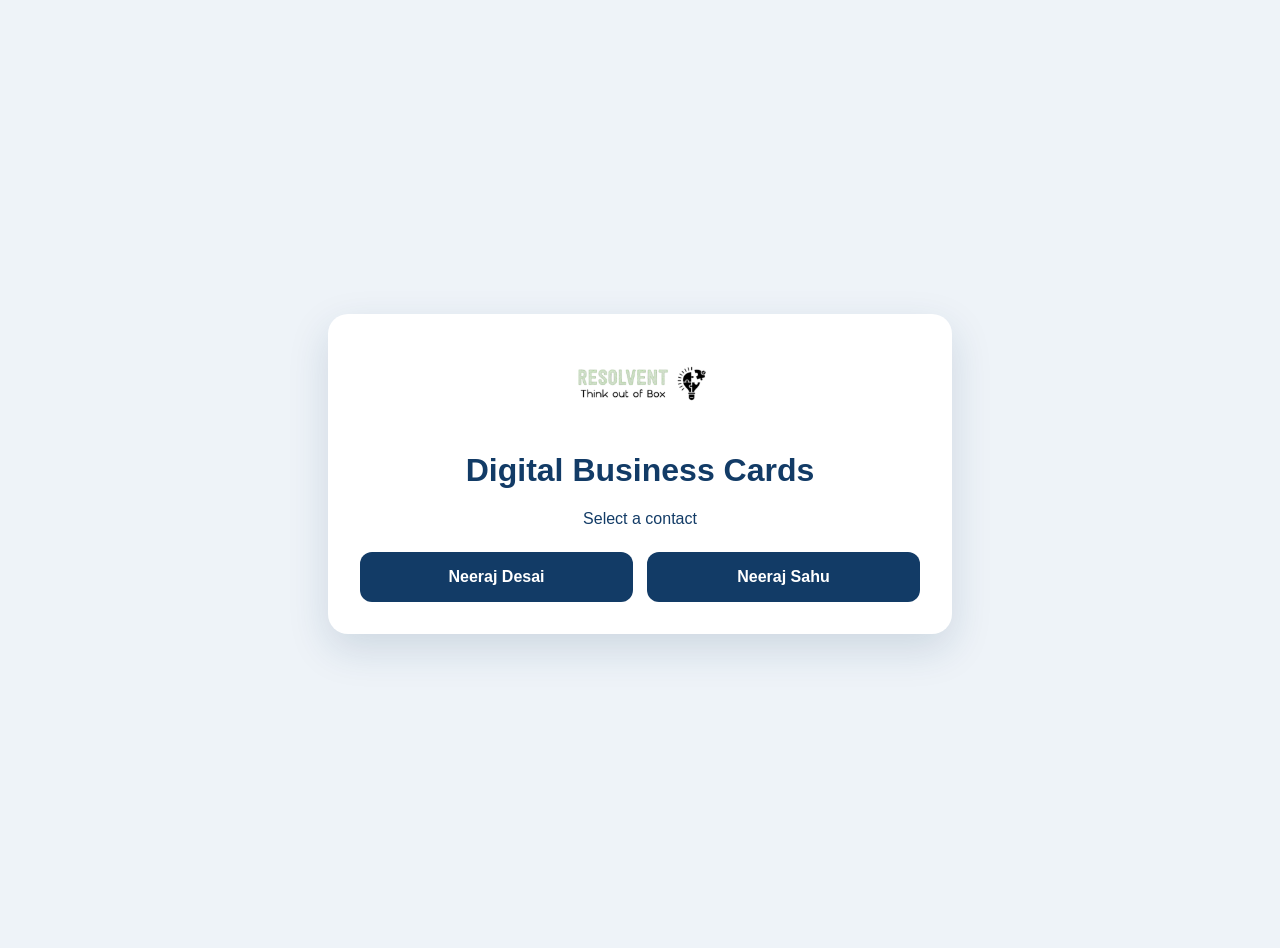
==== index.html @ 813040f6 "Add files via upload" ====
<!DOCTYPE html>
<html lang="en">
<head>
  <meta charset="UTF-8">
  <meta name="viewport" content="width=device-width, initial-scale=1.0">
  <title>Resolvent Digital Business Cards</title>
  <style>
    body{margin:0;min-height:100vh;display:grid;place-items:center;font-family:Arial,sans-serif;background:#eef3f8;color:#123b66;padding:24px}
    .box{background:#fff;padding:32px;border-radius:20px;box-shadow:0 15px 40px rgba(18,59,102,.15);max-width:560px;width:100%;text-align:center}
    img{width:190px;max-width:70%;height:auto}
    .grid{display:grid;grid-template-columns:1fr 1fr;gap:14px;margin-top:24px}
    a{padding:16px;border-radius:12px;background:#123b66;color:#fff;text-decoration:none;font-weight:700}
    @media(max-width:520px){.grid{grid-template-columns:1fr}}
  </style>
</head>
<body>
  <main class="box">
    <img src="assets/Resolvent_Logo.jpg" alt="Resolvent IT Services">
    <h1>Digital Business Cards</h1>
    <p>Select a contact</p>
    <div class="grid">
      <a href="neeraj-desai/">Neeraj Desai</a>
      <a href="neeraj-sahu/">Neeraj Sahu</a>
    </div>
  </main>
</body>
</html>
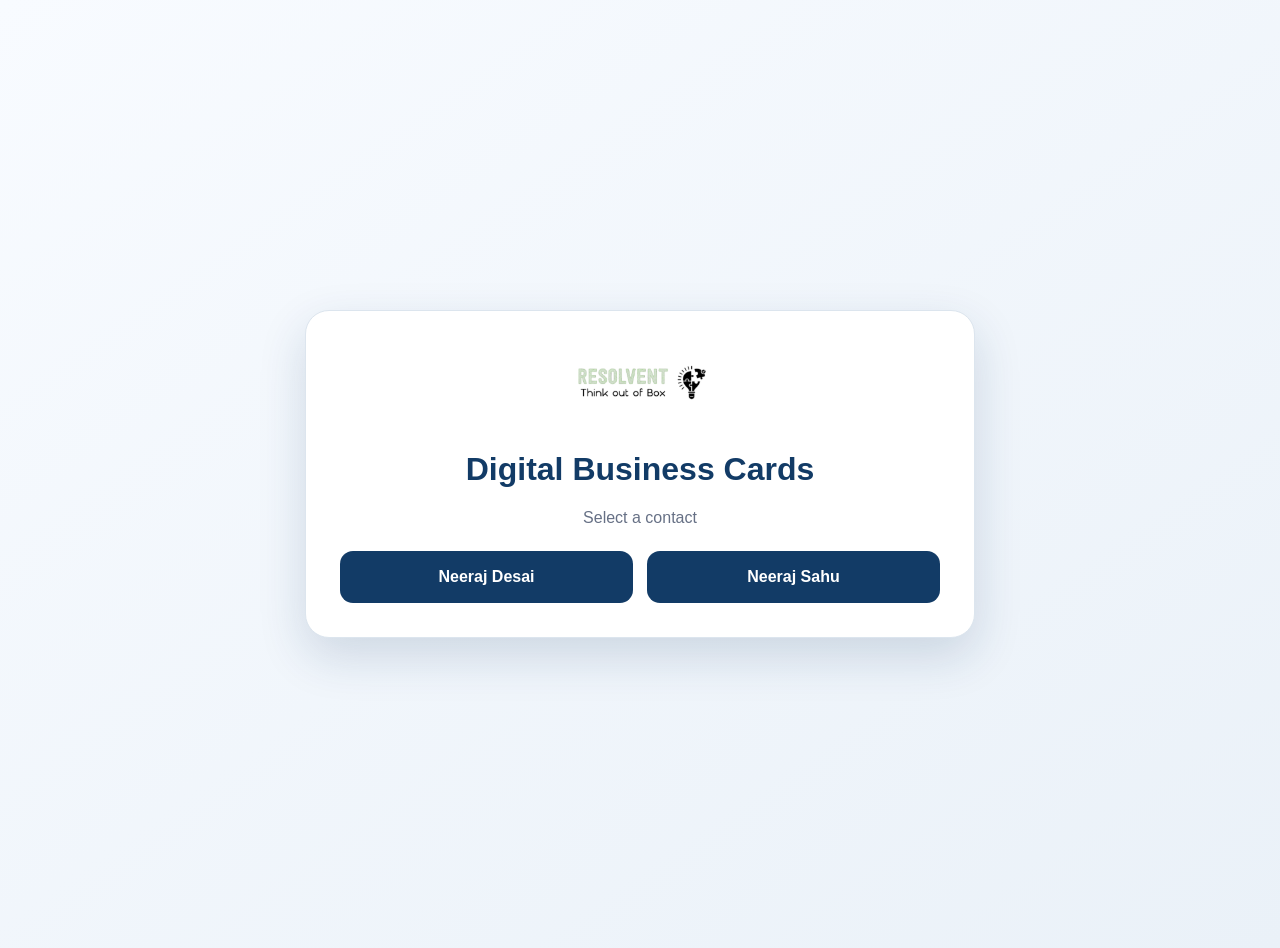
==== commit 91adde80: "Add files via upload" ====
--- a/index.html
+++ b/index.html
@@ -1,27 +1,3 @@
-<!DOCTYPE html>
-<html lang="en">
-<head>
-  <meta charset="UTF-8">
-  <meta name="viewport" content="width=device-width, initial-scale=1.0">
-  <title>Resolvent Digital Business Cards</title>
-  <style>
-    body{margin:0;min-height:100vh;display:grid;place-items:center;font-family:Arial,sans-serif;background:#eef3f8;color:#123b66;padding:24px}
-    .box{background:#fff;padding:32px;border-radius:20px;box-shadow:0 15px 40px rgba(18,59,102,.15);max-width:560px;width:100%;text-align:center}
-    img{width:190px;max-width:70%;height:auto}
-    .grid{display:grid;grid-template-columns:1fr 1fr;gap:14px;margin-top:24px}
-    a{padding:16px;border-radius:12px;background:#123b66;color:#fff;text-decoration:none;font-weight:700}
-    @media(max-width:520px){.grid{grid-template-columns:1fr}}
-  </style>
-</head>
-<body>
-  <main class="box">
-    <img src="assets/Resolvent_Logo.jpg" alt="Resolvent IT Services">
-    <h1>Digital Business Cards</h1>
-    <p>Select a contact</p>
-    <div class="grid">
-      <a href="neeraj-desai/">Neeraj Desai</a>
-      <a href="neeraj-sahu/">Neeraj Sahu</a>
-    </div>
-  </main>
-</body>
-</html>
+<!DOCTYPE html><html lang="en"><head><meta charset="UTF-8"><meta name="viewport" content="width=device-width,initial-scale=1.0"><title>Resolvent Digital Business Cards</title>
+<style>body{margin:0;min-height:100vh;display:grid;place-items:center;font-family:Arial,sans-serif;background:linear-gradient(145deg,#f8fbff,#eaf1f8);color:#123b66;padding:24px}.box{background:#fff;padding:34px;border-radius:24px;box-shadow:0 18px 48px rgba(18,59,102,.16);max-width:600px;width:100%;text-align:center;border:1px solid #dce5ee}img{width:190px;max-width:70%;height:auto}.grid{display:grid;grid-template-columns:1fr 1fr;gap:14px;margin-top:24px}a{padding:17px;border-radius:13px;background:#123b66;color:#fff;text-decoration:none;font-weight:700}p{color:#667085}@media(max-width:520px){.grid{grid-template-columns:1fr}}</style></head>
+<body><main class="box"><img src="assets/Resolvent_Logo.jpg" alt="Resolvent IT Services"><h1>Digital Business Cards</h1><p>Select a contact</p><div class="grid"><a href="neeraj-desai/">Neeraj Desai</a><a href="neeraj-sahu/">Neeraj Sahu</a></div></main></body></html>
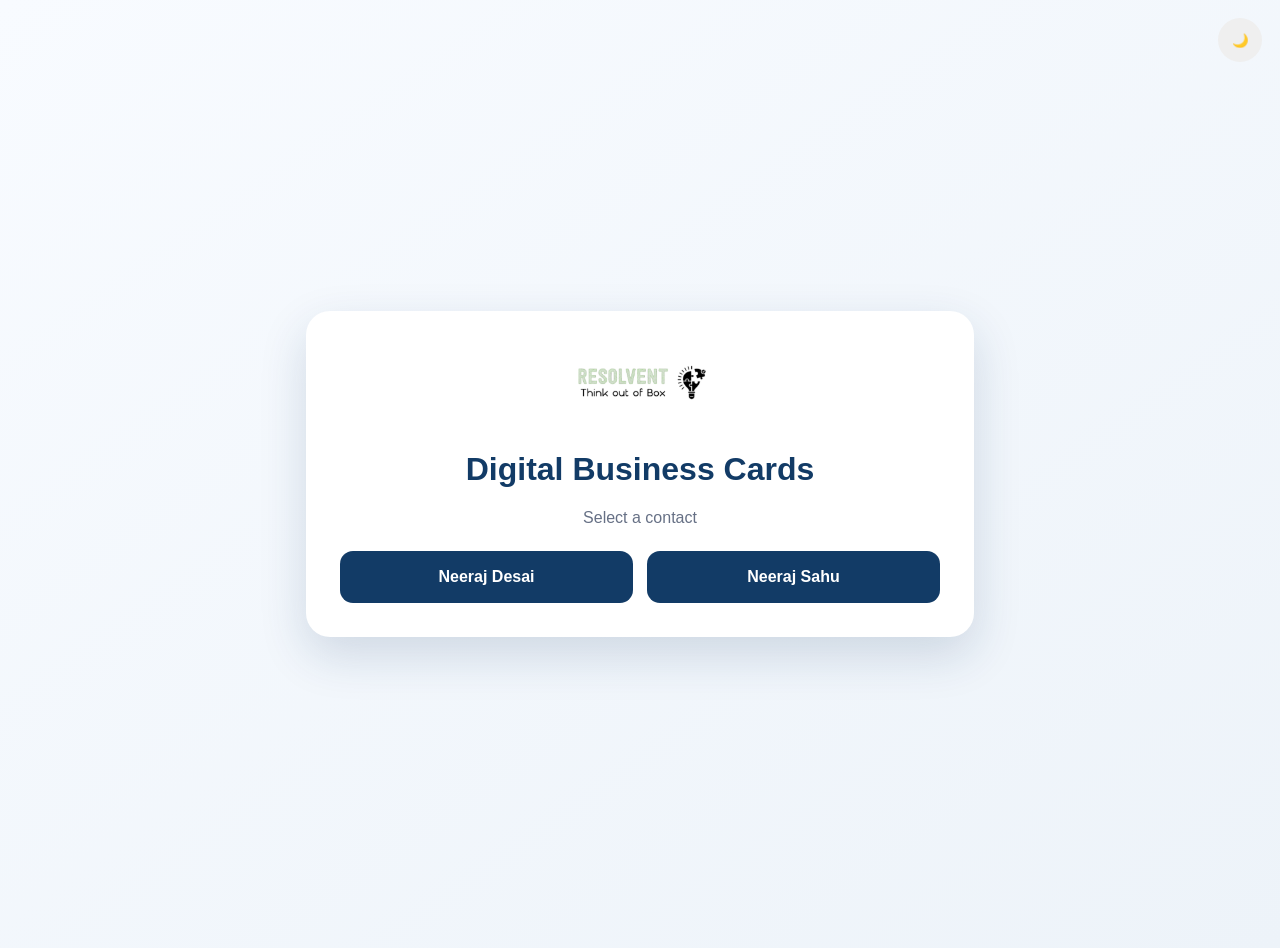
==== commit 8c94aa62: "Add files via upload" ====
--- a/index.html
+++ b/index.html
@@ -1,3 +1,39 @@
-<!DOCTYPE html><html lang="en"><head><meta charset="UTF-8"><meta name="viewport" content="width=device-width,initial-scale=1.0"><title>Resolvent Digital Business Cards</title>
-<style>body{margin:0;min-height:100vh;display:grid;place-items:center;font-family:Arial,sans-serif;background:linear-gradient(145deg,#f8fbff,#eaf1f8);color:#123b66;padding:24px}.box{background:#fff;padding:34px;border-radius:24px;box-shadow:0 18px 48px rgba(18,59,102,.16);max-width:600px;width:100%;text-align:center;border:1px solid #dce5ee}img{width:190px;max-width:70%;height:auto}.grid{display:grid;grid-template-columns:1fr 1fr;gap:14px;margin-top:24px}a{padding:17px;border-radius:13px;background:#123b66;color:#fff;text-decoration:none;font-weight:700}p{color:#667085}@media(max-width:520px){.grid{grid-template-columns:1fr}}</style></head>
-<body><main class="box"><img src="assets/Resolvent_Logo.jpg" alt="Resolvent IT Services"><h1>Digital Business Cards</h1><p>Select a contact</p><div class="grid"><a href="neeraj-desai/">Neeraj Desai</a><a href="neeraj-sahu/">Neeraj Sahu</a></div></main></body></html>+<!DOCTYPE html>
+<html lang="en" data-theme="light">
+<head>
+  <meta charset="UTF-8">
+  <meta name="viewport" content="width=device-width,initial-scale=1.0">
+  <meta name="theme-color" content="#123b66">
+  <title>Resolvent Digital Business Cards</title>
+  <link rel="manifest" href="manifest.json">
+  <link rel="apple-touch-icon" href="assets/icon-192.png">
+  <style>
+    :root{--p:#123b66;--bg:#edf3f9;--card:#fff;--text:#123b66;--muted:#667085}
+    [data-theme="dark"]{--bg:#0c131c;--card:#141d27;--text:#78b7ee;--muted:#b3bfcb}
+    body{margin:0;min-height:100vh;display:grid;place-items:center;font-family:Arial,sans-serif;background:linear-gradient(145deg,#f8fbff,var(--bg));padding:24px;color:var(--text)}
+    .box{background:var(--card);padding:34px;border-radius:24px;box-shadow:0 18px 48px rgba(18,59,102,.16);max-width:600px;width:100%;text-align:center}
+    img{width:190px;max-width:70%;height:auto}.grid{display:grid;grid-template-columns:1fr 1fr;gap:14px;margin-top:24px}
+    a{padding:17px;border-radius:13px;background:#123b66;color:#fff;text-decoration:none;font-weight:700}
+    p{color:var(--muted)}button{position:fixed;top:18px;right:18px;border:0;border-radius:50%;width:44px;height:44px;cursor:pointer}
+    @media(max-width:520px){.grid{grid-template-columns:1fr}}
+  </style>
+</head>
+<body>
+  <button id="theme" onclick="toggle()">🌙</button>
+  <main class="box">
+    <img src="assets/Resolvent_Logo.jpg" alt="Resolvent IT Services">
+    <h1>Digital Business Cards</h1>
+    <p>Select a contact</p>
+    <div class="grid">
+      <a href="neeraj-desai/">Neeraj Desai</a>
+      <a href="neeraj-sahu/">Neeraj Sahu</a>
+    </div>
+  </main>
+  <script>
+    function setTheme(t){document.documentElement.setAttribute('data-theme',t);localStorage.setItem('resolvent-theme',t);document.getElementById('theme').textContent=t==='dark'?'☀️':'🌙'}
+    function toggle(){setTheme((document.documentElement.getAttribute('data-theme')||'light')==='dark'?'light':'dark')}
+    setTheme(localStorage.getItem('resolvent-theme')||(matchMedia('(prefers-color-scheme: dark)').matches?'dark':'light'));
+    if('serviceWorker' in navigator){navigator.serviceWorker.register('service-worker.js')}
+  </script>
+</body>
+</html>
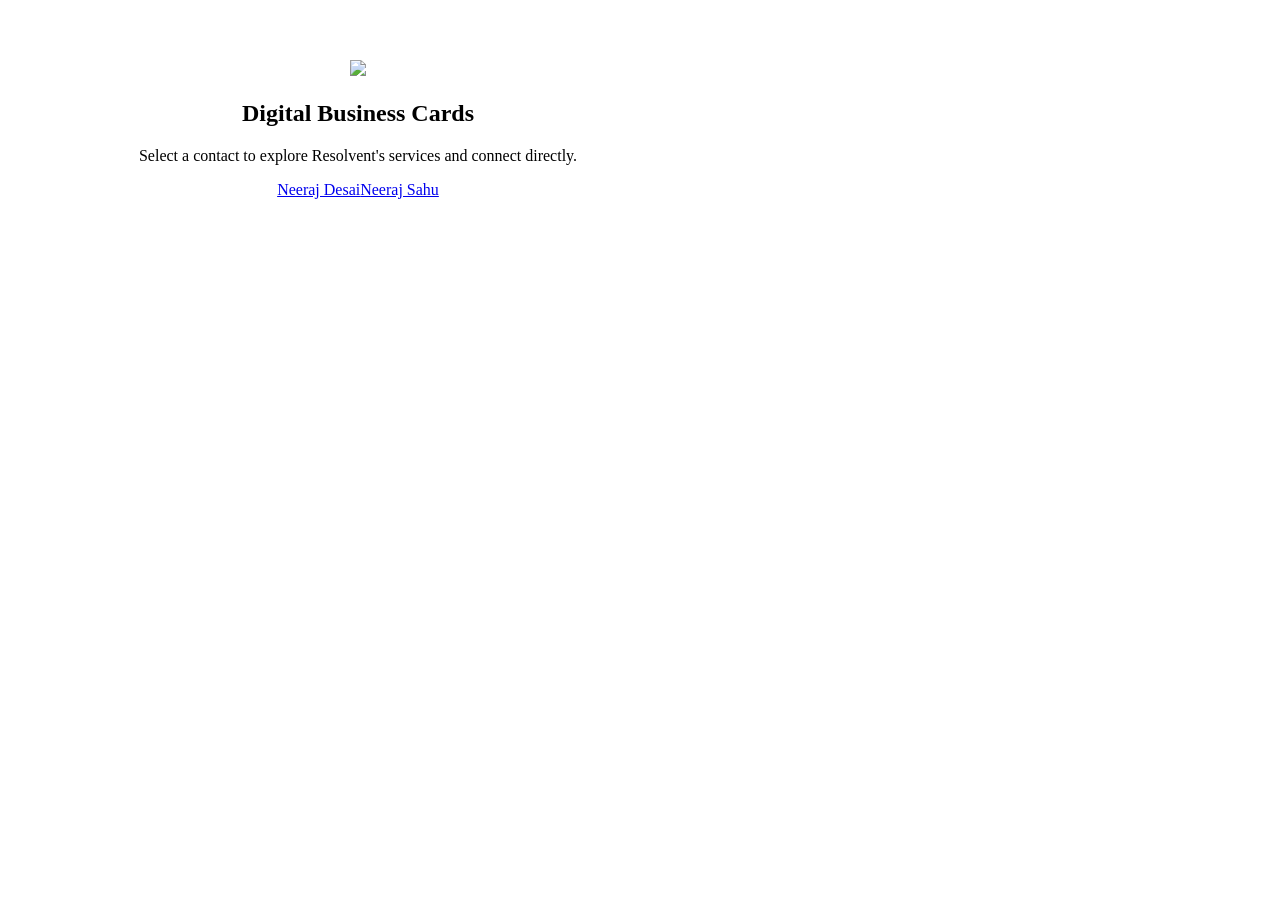
==== commit 3633db45: "Add files via upload" ====
--- a/index.html
+++ b/index.html
@@ -1,39 +1 @@
-<!DOCTYPE html>
-<html lang="en" data-theme="light">
-<head>
-  <meta charset="UTF-8">
-  <meta name="viewport" content="width=device-width,initial-scale=1.0">
-  <meta name="theme-color" content="#123b66">
-  <title>Resolvent Digital Business Cards</title>
-  <link rel="manifest" href="manifest.json">
-  <link rel="apple-touch-icon" href="assets/icon-192.png">
-  <style>
-    :root{--p:#123b66;--bg:#edf3f9;--card:#fff;--text:#123b66;--muted:#667085}
-    [data-theme="dark"]{--bg:#0c131c;--card:#141d27;--text:#78b7ee;--muted:#b3bfcb}
-    body{margin:0;min-height:100vh;display:grid;place-items:center;font-family:Arial,sans-serif;background:linear-gradient(145deg,#f8fbff,var(--bg));padding:24px;color:var(--text)}
-    .box{background:var(--card);padding:34px;border-radius:24px;box-shadow:0 18px 48px rgba(18,59,102,.16);max-width:600px;width:100%;text-align:center}
-    img{width:190px;max-width:70%;height:auto}.grid{display:grid;grid-template-columns:1fr 1fr;gap:14px;margin-top:24px}
-    a{padding:17px;border-radius:13px;background:#123b66;color:#fff;text-decoration:none;font-weight:700}
-    p{color:var(--muted)}button{position:fixed;top:18px;right:18px;border:0;border-radius:50%;width:44px;height:44px;cursor:pointer}
-    @media(max-width:520px){.grid{grid-template-columns:1fr}}
-  </style>
-</head>
-<body>
-  <button id="theme" onclick="toggle()">🌙</button>
-  <main class="box">
-    <img src="assets/Resolvent_Logo.jpg" alt="Resolvent IT Services">
-    <h1>Digital Business Cards</h1>
-    <p>Select a contact</p>
-    <div class="grid">
-      <a href="neeraj-desai/">Neeraj Desai</a>
-      <a href="neeraj-sahu/">Neeraj Sahu</a>
-    </div>
-  </main>
-  <script>
-    function setTheme(t){document.documentElement.setAttribute('data-theme',t);localStorage.setItem('resolvent-theme',t);document.getElementById('theme').textContent=t==='dark'?'☀️':'🌙'}
-    function toggle(){setTheme((document.documentElement.getAttribute('data-theme')||'light')==='dark'?'light':'dark')}
-    setTheme(localStorage.getItem('resolvent-theme')||(matchMedia('(prefers-color-scheme: dark)').matches?'dark':'light'));
-    if('serviceWorker' in navigator){navigator.serviceWorker.register('service-worker.js')}
-  </script>
-</body>
-</html>+<!DOCTYPE html><html><head><meta charset="UTF-8"><meta name="viewport" content="width=device-width,initial-scale=1.0"><title>Resolvent Digital Business Cards</title><link rel="stylesheet" href="assets/css/style.css"></head><body><main class="shell" style="max-width:700px"><section class="section" style="text-align:center;margin-top:60px"><img src="assets/images/Resolvent_Logo.jpg" style="width:190px;max-width:70%"><h1 style="color:var(--primary)">Digital Business Cards</h1><p class="lead">Select a contact to explore Resolvent's services and connect directly.</p><div class="actions"><a class="btn primary" href="employee.html?id=neeraj-desai">Neeraj Desai</a><a class="btn primary" href="employee.html?id=neeraj-sahu">Neeraj Sahu</a></div></section></main></body></html>
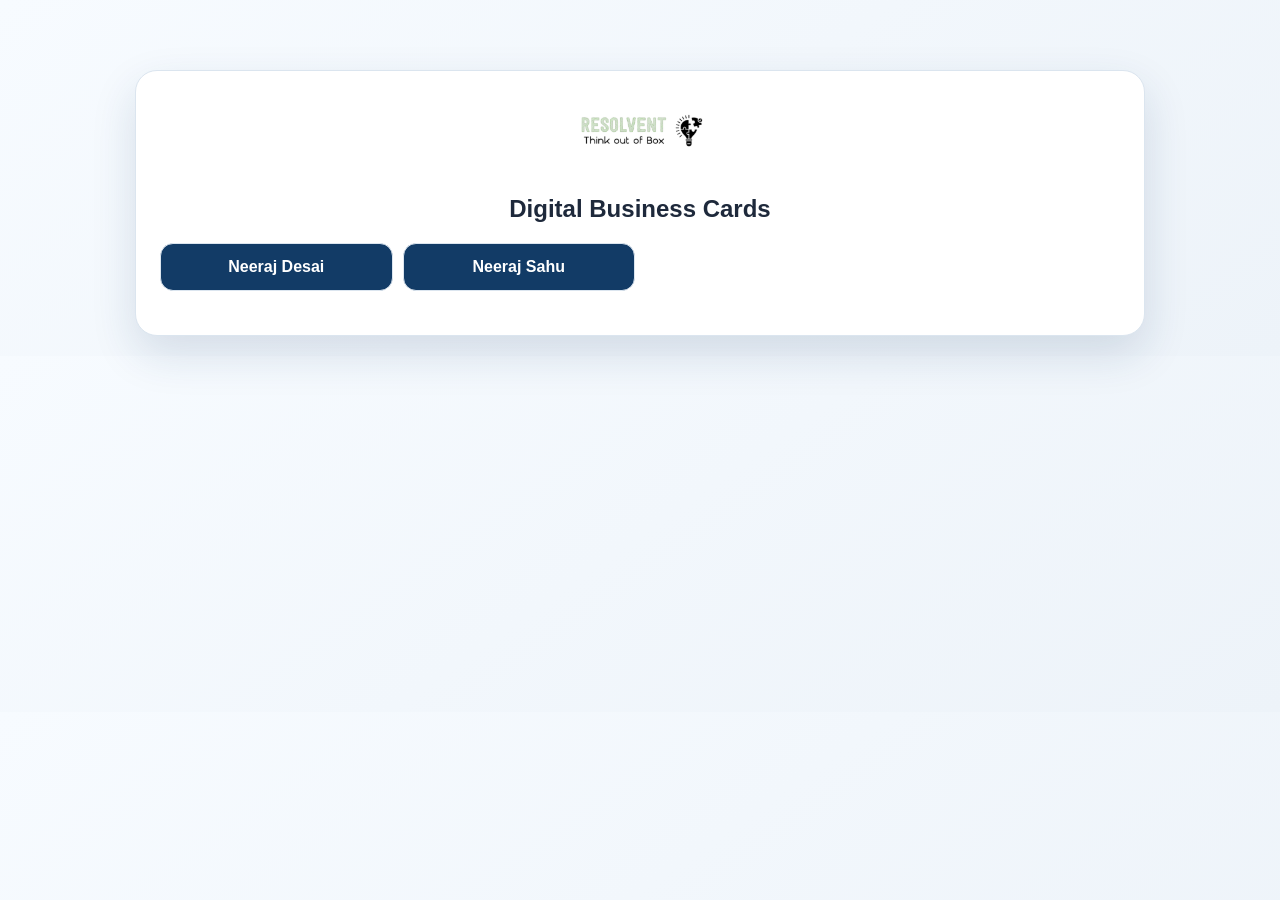
==== commit b0c37e18: "Add files via upload" ====
--- a/index.html
+++ b/index.html
@@ -1 +1 @@
-<!DOCTYPE html><html><head><meta charset="UTF-8"><meta name="viewport" content="width=device-width,initial-scale=1.0"><title>Resolvent Digital Business Cards</title><link rel="stylesheet" href="assets/css/style.css"></head><body><main class="shell" style="max-width:700px"><section class="section" style="text-align:center;margin-top:60px"><img src="assets/images/Resolvent_Logo.jpg" style="width:190px;max-width:70%"><h1 style="color:var(--primary)">Digital Business Cards</h1><p class="lead">Select a contact to explore Resolvent's services and connect directly.</p><div class="actions"><a class="btn primary" href="employee.html?id=neeraj-desai">Neeraj Desai</a><a class="btn primary" href="employee.html?id=neeraj-sahu">Neeraj Sahu</a></div></section></main></body></html>+<!DOCTYPE html><html><head><meta charset="UTF-8"><meta name="viewport" content="width=device-width,initial-scale=1.0"><title>Resolvent Cards</title><link rel="stylesheet" href="assets/css/style.css"></head><body><main class="shell"><section class="section" style="text-align:center;margin-top:50px"><img src="assets/images/Resolvent_Logo.jpg" style="width:180px"><h1>Digital Business Cards</h1><div class="actions"><a class="btn primary" href="employee.html?id=neeraj-desai">Neeraj Desai</a><a class="btn primary" href="employee.html?id=neeraj-sahu">Neeraj Sahu</a></div></section></main></body></html>
--- a/assets/css/style.css
+++ b/assets/css/style.css
@@ -0,0 +1,4 @@
+
+:root{--p:#123b66;--t:#1e293b;--m:#64748b;--bg:#edf3f9;--s:#fff;--soft:#f7fafc;--b:#dbe5ef;--sh:0 18px 45px rgba(18,59,102,.14)}
+[data-theme=dark]{--p:#7ec0f4;--t:#eef4fa;--m:#b7c3cf;--bg:#0b121a;--s:#141d27;--soft:#17222d;--b:#2b3a49;--sh:0 18px 45px rgba(0,0,0,.35)}
+*{box-sizing:border-box}body{margin:0;font-family:Arial,sans-serif;color:var(--t);background:linear-gradient(145deg,#f7fbff,var(--bg))}.shell{width:min(100%,1050px);margin:auto;padding:20px}.hero{min-height:340px;border-radius:28px;background:linear-gradient(135deg,#123b66,#1f5f91 65%,#7fbf73);display:grid;place-items:end center;position:relative;box-shadow:var(--sh)}.tools{position:absolute;top:18px;right:18px}.icon-btn{width:44px;height:44px;border-radius:50%;border:1px solid #ffffff66;background:#ffffff22;color:#fff;font-size:18px}.profile-card{width:min(92%,620px);margin:70px auto 24px;padding:24px;border-radius:24px;background:#ffffff22;border:1px solid #ffffff44;backdrop-filter:blur(12px);color:#fff;text-align:center}.profile{width:140px;height:140px;border-radius:50%;object-fit:cover;border:6px solid #fff}.logo{width:155px;display:block;margin:14px auto 8px;background:#fff;border-radius:10px;padding:6px}.actions{display:grid;grid-template-columns:repeat(4,1fr);gap:10px;margin:20px 0}.btn{display:flex;align-items:center;justify-content:center;min-height:48px;padding:11px;border-radius:13px;border:1px solid var(--b);background:var(--s);color:var(--p);text-decoration:none;font-weight:700;cursor:pointer}.btn.primary{background:#123b66;color:#fff}.section{margin-top:20px;padding:24px;background:var(--s);border:1px solid var(--b);border-radius:22px;box-shadow:var(--sh)}.section h2{margin:0 0 12px;color:var(--p)}.lead{color:var(--m);line-height:1.7}.grid{display:grid;grid-template-columns:repeat(2,1fr);gap:12px}.feature,.service,.model,.team-card{padding:16px;background:var(--soft);border:1px solid var(--b);border-radius:15px}.service strong,.feature strong,.model strong{display:block;color:var(--p);margin-bottom:6px}.service span,.feature span,.model span{color:var(--m);font-size:13px;line-height:1.5}.chips{display:flex;flex-wrap:wrap;gap:9px}.chip{padding:8px 11px;border-radius:999px;background:var(--soft);border:1px solid var(--b);color:var(--p);font-size:13px;font-weight:700}.team{display:grid;grid-template-columns:repeat(2,1fr);gap:12px}.team-card{text-align:center}.team-card img{width:88px;height:88px;border-radius:50%;object-fit:cover}.form-grid{display:grid;grid-template-columns:1fr 1fr;gap:11px}.field{display:flex;flex-direction:column;gap:6px}.field.full{grid-column:1/-1}.field label{font-size:13px;font-weight:700;color:var(--p)}input,textarea,select{padding:12px;border-radius:11px;border:1px solid var(--b);background:var(--soft);color:var(--t);font:inherit}textarea{min-height:100px}.status{display:none;margin-top:12px;padding:12px;border-radius:11px}.status.success{display:block;background:#e8f7ec;color:#176b2c}.status.error{display:block;background:#fdecec;color:#8d1d1d}.footer{text-align:center;padding:25px;color:var(--m)}.floating{position:fixed;right:18px;bottom:18px;width:58px;height:58px;border-radius:50%;display:grid;place-items:center;background:#25d366;color:#fff;text-decoration:none;font-size:25px}@media(max-width:760px){.actions{grid-template-columns:repeat(2,1fr)}}@media(max-width:520px){.shell{padding:10px}.grid,.team,.form-grid{grid-template-columns:1fr}.field.full{grid-column:auto}.section{padding:18px}}
